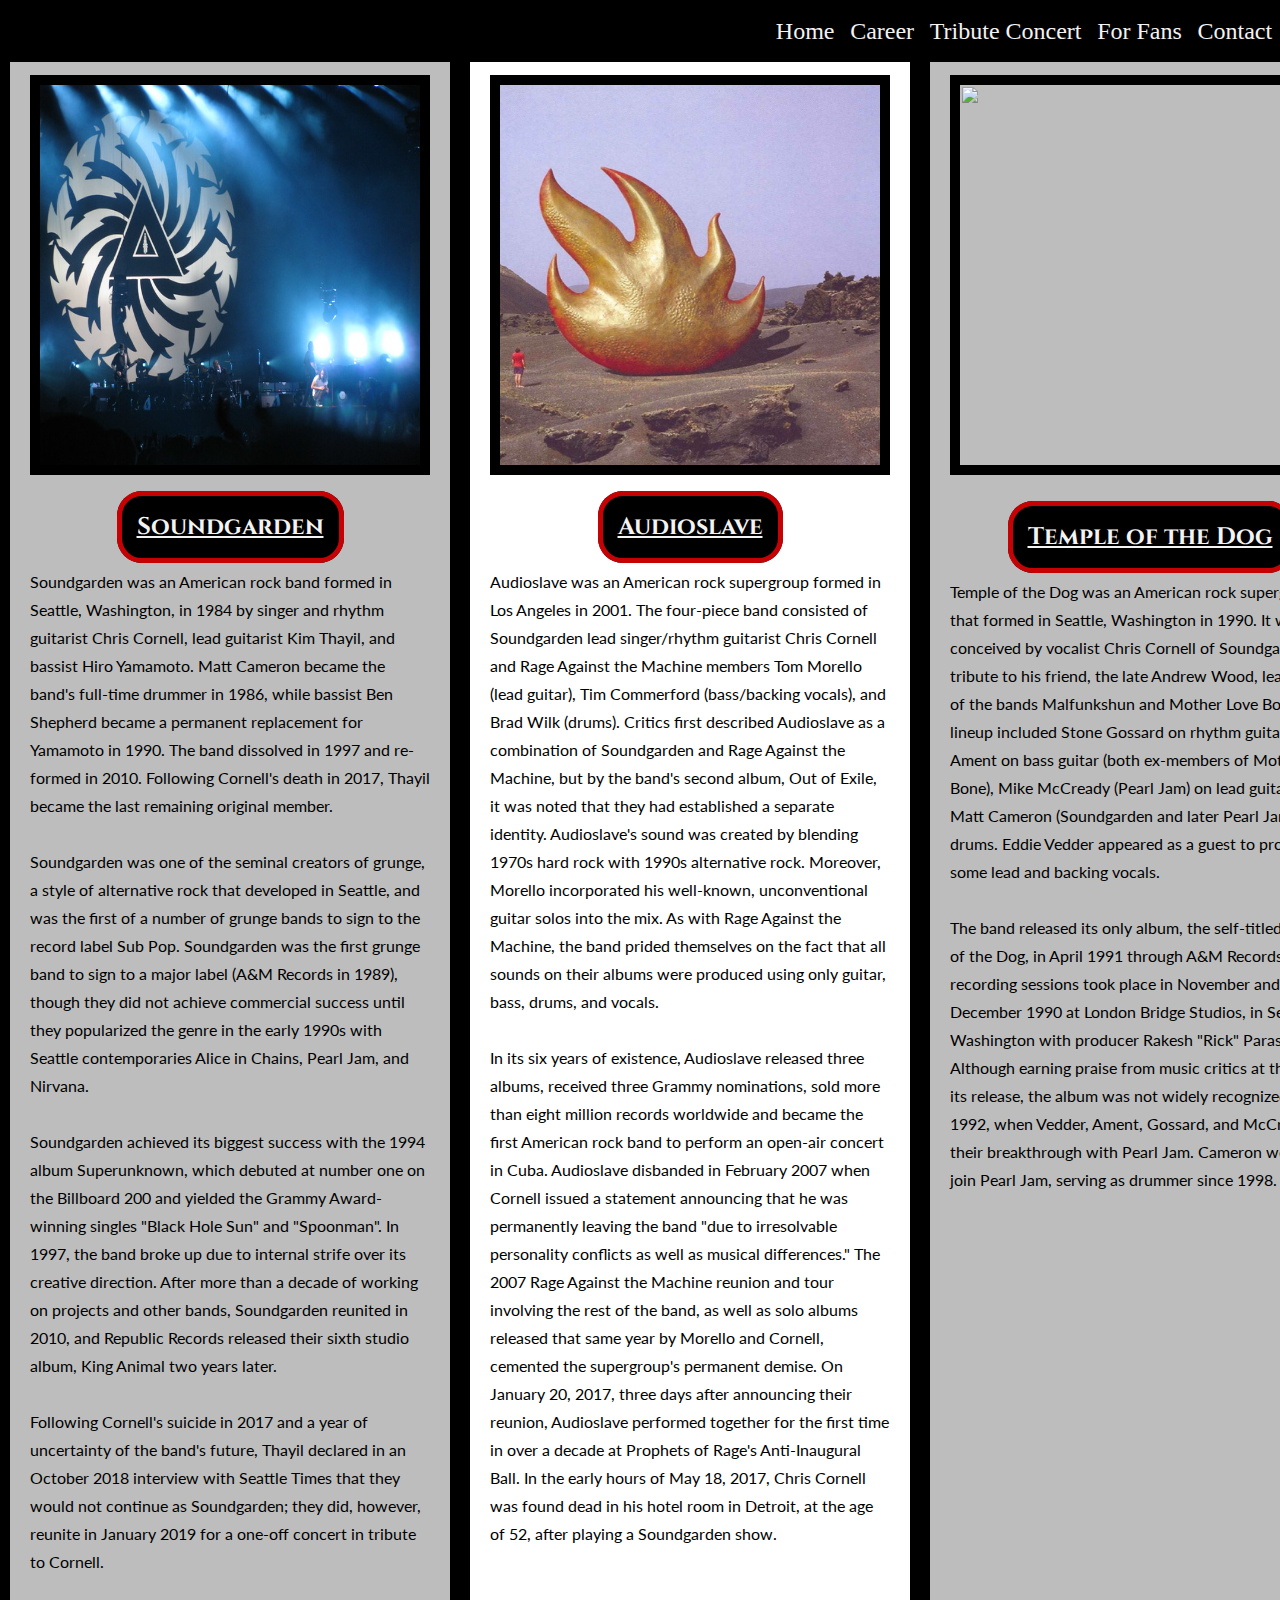
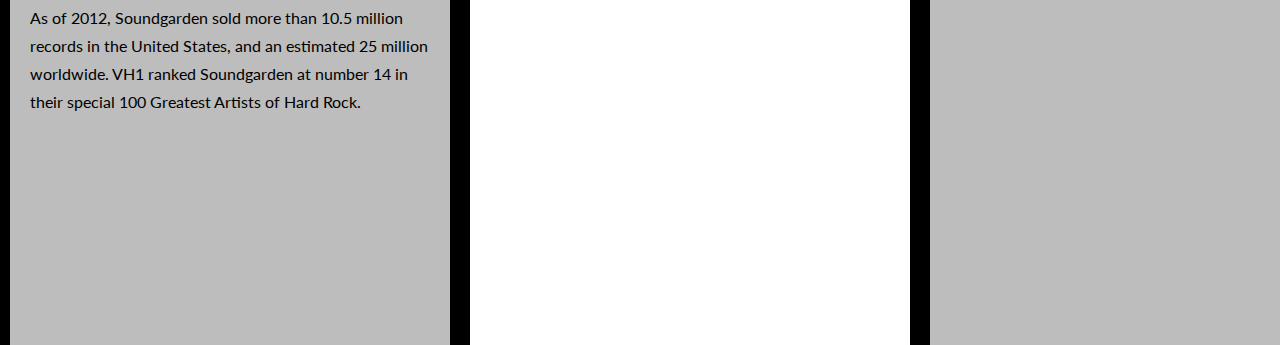
==== career.html @ 428197c6 "second push" ====
<!DOCTYPE html>
<html>
<head>
    <title>Chris Cornell Tribute</title>
    <link href="css/style.css" rel="stylesheet">
    <link href="https://fonts.googleapis.com/css?family=Cinzel|Old+Standard+TT:700" rel="stylesheet">
    <link href="https://fonts.googleapis.com/css?family=Lato" rel="stylesheet">
    <link href="https://fonts.googleapis.com/css?family=ZCOOL+QingKe+HuangYou" rel="stylesheet">
    <link href="https://fonts.googleapis.com/css?family=Righteous|ZCOOL+QingKe+HuangYou" rel="stylesheet">
</head>
    
<body>
    
    <nav>
        <ul>
            <li><a href="index.html"> Home</a></li>
            <li><a href="career.html">Career</a></li>
            <li><a href="tribute.html">Tribute Concert</a></li>
            <li><a href="fans.html">For Fans</a></li>
            <li><a href="contact.html">Contact</a></li>
        </ul>
    </nav>
    <section id="bands">
        <article>
            <img id="careerimg" src="img/sgardenflickr.jpg" width="400" height="400" alt="">
            <h1><a class="bandlinks" href="https://en.wikipedia.org/wiki/Soundgarden">Soundgarden</a></h1>
            <p>Soundgarden was an American rock band formed in Seattle, Washington, in 1984 by singer and rhythm guitarist Chris Cornell, lead guitarist Kim Thayil, and bassist Hiro Yamamoto. Matt Cameron became the band's full-time drummer in 1986, while bassist Ben Shepherd became a permanent replacement for Yamamoto in 1990. The band dissolved in 1997 and re-formed in 2010. Following Cornell's death in 2017, Thayil became the last remaining original member.</p>
            <br>
            <p>Soundgarden was one of the seminal creators of grunge, a style of alternative rock that developed in Seattle, and was the first of a number of grunge bands to sign to the record label Sub Pop. Soundgarden was the first grunge band to sign to a major label (A&M Records in 1989), though they did not achieve commercial success until they popularized the genre in the early 1990s with Seattle contemporaries Alice in Chains, Pearl Jam, and Nirvana.</p>
            <br>
            <p>Soundgarden achieved its biggest success with the 1994 album Superunknown, which debuted at number one on the Billboard 200 and yielded the Grammy Award-winning singles "Black Hole Sun" and "Spoonman". In 1997, the band broke up due to internal strife over its creative direction. After more than a decade of working on projects and other bands, Soundgarden reunited in 2010, and Republic Records released their sixth studio album, King Animal two years later.</p>
            <br>
            <p>Following Cornell's suicide in 2017 and a year of uncertainty of the band's future, Thayil declared in an October 2018 interview with Seattle Times that they would not continue as Soundgarden; they did, however, reunite in January 2019 for a one-off concert in tribute to Cornell.</p>
            <br>
            <p>As of 2012, Soundgarden sold more than 10.5 million records in the United States, and an estimated 25 million worldwide. VH1 ranked Soundgarden at number 14 in their special 100 Greatest Artists of Hard Rock.</p>
        </article>
        <article>
            <img id="careerimg" src="img/audiosflickr.jpg" width="400" height="400" alt="">
            <h1><a class="bandlinks" href="https://en.wikipedia.org/wiki/Audioslave">Audioslave</a></h1>
            <p>Audioslave was an American rock supergroup formed in Los Angeles in 2001. The four-piece band consisted of Soundgarden lead singer/rhythm guitarist Chris Cornell and Rage Against the Machine members Tom Morello (lead guitar), Tim Commerford (bass/backing vocals), and Brad Wilk (drums). Critics first described Audioslave as a combination of Soundgarden and Rage Against the Machine, but by the band's second album, Out of Exile, it was noted that they had established a separate identity. Audioslave's sound was created by blending 1970s hard rock with 1990s alternative rock. Moreover, Morello incorporated his well-known, unconventional guitar solos into the mix. As with Rage Against the Machine, the band prided themselves on the fact that all sounds on their albums were produced using only guitar, bass, drums, and vocals.</p>
            <br>
            <p>In its six years of existence, Audioslave released three albums, received three Grammy nominations, sold more than eight million records worldwide and became the first American rock band to perform an open-air concert in Cuba. Audioslave disbanded in February 2007 when Cornell issued a statement announcing that he was permanently leaving the band "due to irresolvable personality conflicts as well as musical differences." The 2007 Rage Against the Machine reunion and tour involving the rest of the band, as well as solo albums released that same year by Morello and Cornell, cemented the supergroup's permanent demise. On January 20, 2017, three days after announcing their reunion, Audioslave performed together for the first time in over a decade at Prophets of Rage's Anti-Inaugural Ball. In the early hours of May 18, 2017, Chris Cornell was found dead in his hotel room in Detroit, at the age of 52, after playing a Soundgarden show.</p>
        </article>
        <article>
            <img id="careerimg" src="img/templeofthedog.jpg" width="400" height="400" alt="">
            <h1><a class="bandlinks" href="https://en.wikipedia.org/wiki/Temple_of_the_Dog">Temple of the Dog</a></h1>
            <p>Temple of the Dog was an American rock supergroup that formed in Seattle, Washington in 1990. It was conceived by vocalist Chris Cornell of Soundgarden as a tribute to his friend, the late Andrew Wood, lead singer of the bands Malfunkshun and Mother Love Bone. The lineup included Stone Gossard on rhythm guitar, Jeff Ament on bass guitar (both ex-members of Mother Love Bone), Mike McCready (Pearl Jam) on lead guitar, and Matt Cameron (Soundgarden and later Pearl Jam) on drums. Eddie Vedder appeared as a guest to provide some lead and backing vocals.</p>
            <br>
            <p>The band released its only album, the self-titled Temple of the Dog, in April 1991 through A&M Records. The recording sessions took place in November and December 1990 at London Bridge Studios, in Seattle, Washington with producer Rakesh "Rick" Parashar. Although earning praise from music critics at the time of its release, the album was not widely recognized until 1992, when Vedder, Ament, Gossard, and McCready had their breakthrough with Pearl Jam. Cameron would later join Pearl Jam, serving as drummer since 1998.</p>
        </article>
    </section>
    
    <footer></footer>
    
</body>
</html>
---- css/style.css ----
* {
    margin: 0;
    padding: 0;
    line-height: 1.75;
    box-sizing: border-box;
}

html {
    font-size: 16px;
}

body {
    font-family: Verdana, Geneva, sans-serif;
}

h1 {
    font-size: 3.5rem;
}

p {
    font-size: 1.125rem;
}

nav {
    text-align: center;
    position: fixed;
    top: 0;
    width: 100%;
    background: rgba(0, 0, 0);
}

nav ul {
    display: flex;
    padding-left: 60%;
    justify-content: flex-end;
    /* remove bullets */
    list-style-type: none;
    font-family: 'Old Standard TT', serif;
}

nav ul li{
    flex-grow: 1;
    font-family: 'Old Standard TT', serif;
    font-size: 1.5rem;
}

nav ul li:first-child{
    flex-grow: 1;
}

nav ul a:link {
    /* remove underline */
    text-decoration: none;
    color: #F3F3F3;
    display: block;
    padding: 10px 0;
}

nav ul a:visited {
    color: #717171;
}

nav ul a:hover {
    /* border-bottom: 1px solid red; */
    background: #DADADA;
    color: #000000;
    text-decoration: underline;
    border-radius: 50px;
}

#bio {
    padding: 25px 100px 25px 100px;
    width: 100%;
    height: 100vh;
    background-color: #000000;
    background-image: url(../img/chriscornell3.1.jpg);
    background-repeat: no-repeat;
    background-size: contain;
    background-position: right;
}

#bio h1 {
    color: #DBDBDB;
    font-family: 'Cinzel', serif;
}

#bio p {
    color: #DBDBDB;
    font-family: 'Lato', sans-serif;
    width: 50%;
}

#bands {
    margin: 55px 0 0 0;
    display: flex;
    justify-content: space-between;
}

#bands article {
    width: 49vw;
    height: 210vh;
    padding: 20px;
   /* overflow: auto; */
    text-align: center;
    border-left: solid 10px #000000;
    border-right: solid 10px #000000;
}

#bands article h1 {
    font-size: 1.5em;
    text-align: center;
    margin: 20px;
}

#bands article p, article h1 {
    text-align: left;
    font-size: 1rem;
    font-family: 'Lato', sans-serif;
}

#bands article:first-child {
    background: #BDBDBD;
}

#bands article:last-child {
    background: #BDBDBD;
}

.wiki {
    color: #F3F3F3;
    border: solid 5px #C70205;
    border-radius: 25px;
    font-family: 'Cinzel', serif;
    font-size: 1rem;
    padding: 10px;
}

.wiki:hover {
    background: #DADADA;
    color: #000000;
    text-decoration: underline;
    border: solid 5px #C70205;
}

.bandlinks {
    padding: 15px;
    background-color: #000000;
    color: #F3F3F3;
    border: solid 5px #C70205;
    border-radius: 25px;
    font-family: 'Cinzel', serif;
    font-size: 1.5rem;
}

.bandlinks:hover {
    /* border-bottom: 1px solid red; */
    background: #DADADA;
    color: #000000;
    text-decoration: underline;
    border: solid 5px #C70205;
}

#careerimg {
    border: solid 10px #000000;
}

#signup {
    margin-top: 50px;
    margin-left: 50px;
    width: 50%;
}

input[type=text] {
  width: 75%;
  padding: 8px 20px;
  margin: 8px 0;
  box-sizing: border-box;
  font-size: 1.05rem;
}

input[type=email] {
  width: 75%;
  padding: 8px 20px;
  margin: 8px 0;
  box-sizing: border-box;
  font-size: 1.05rem;
}

input[type=password] {
  width: 75%;
  padding: 8px 20px;
  margin: 8px 0;
  box-sizing: border-box;
  font-size: 1.05rem;
}

input[type=date] {
  width: 75%;
  padding: 8px 20px;
  margin: 8px 0;
  box-sizing: border-box;
  font-size: 1.05rem;
}

input[type=checkbox] {
  width: 5%;
  padding: 8px 20px;
  margin: 2px;
  box-sizing: border-box;
  font-size: 1.05rem;
}



.banddd {
    
}

/* Media Queries */
/* https://www.w3schools.com/css/css_rwd_mediaqueries.asp */

@media screen and (max-width: 750px){
    html {
        font-size: 14px;
    }
    
    header {
        text-align: center;
    }
    
    #bands {
        flex-direction: column;
        padding-top: 30px;
    }
    
    #bands article {
        width: 100vw;
        height: auto;
        overflow: visible;
    }
    
    #bands article:first-child {
        background: #BDBDBD;
    
    }

    #bands article:last-child {
        background: #BDBDBD;
    }
     
    #images {
        flex-direction: column;
        text-align: center;
    }
    
}
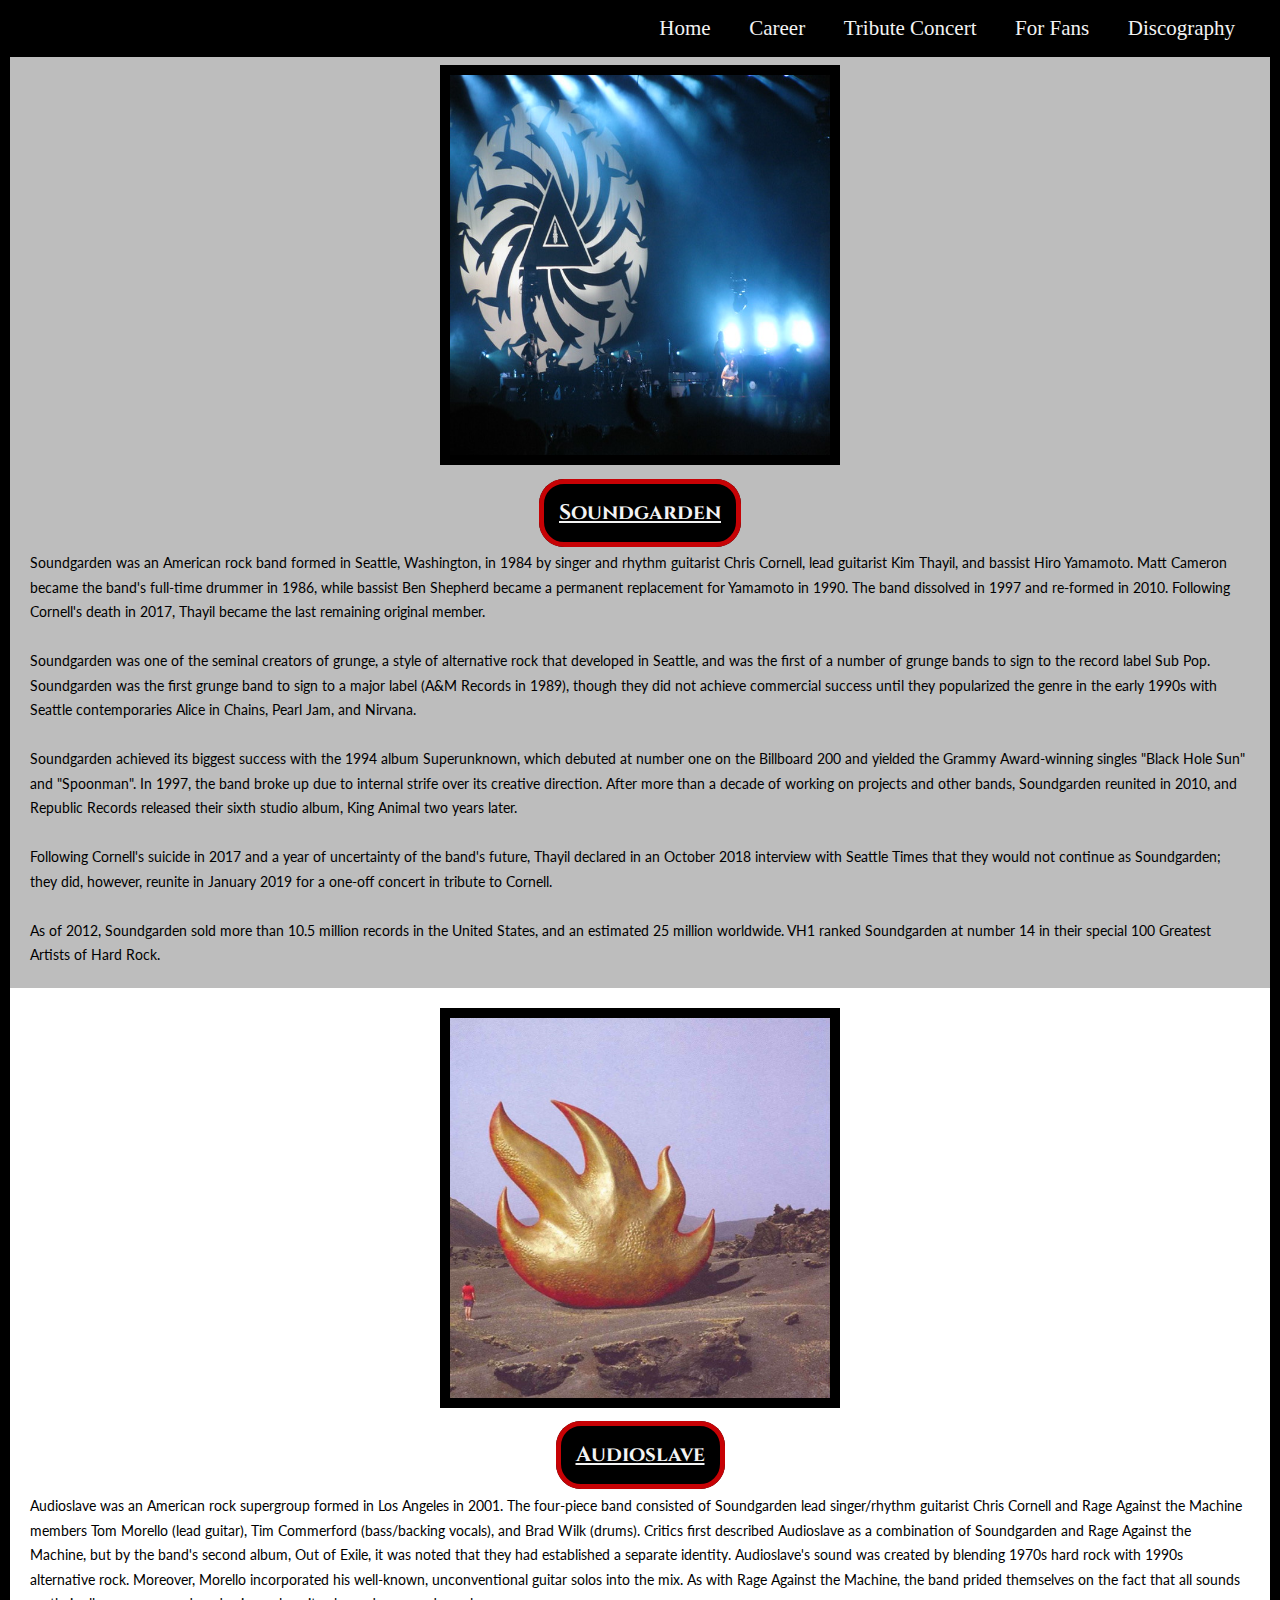
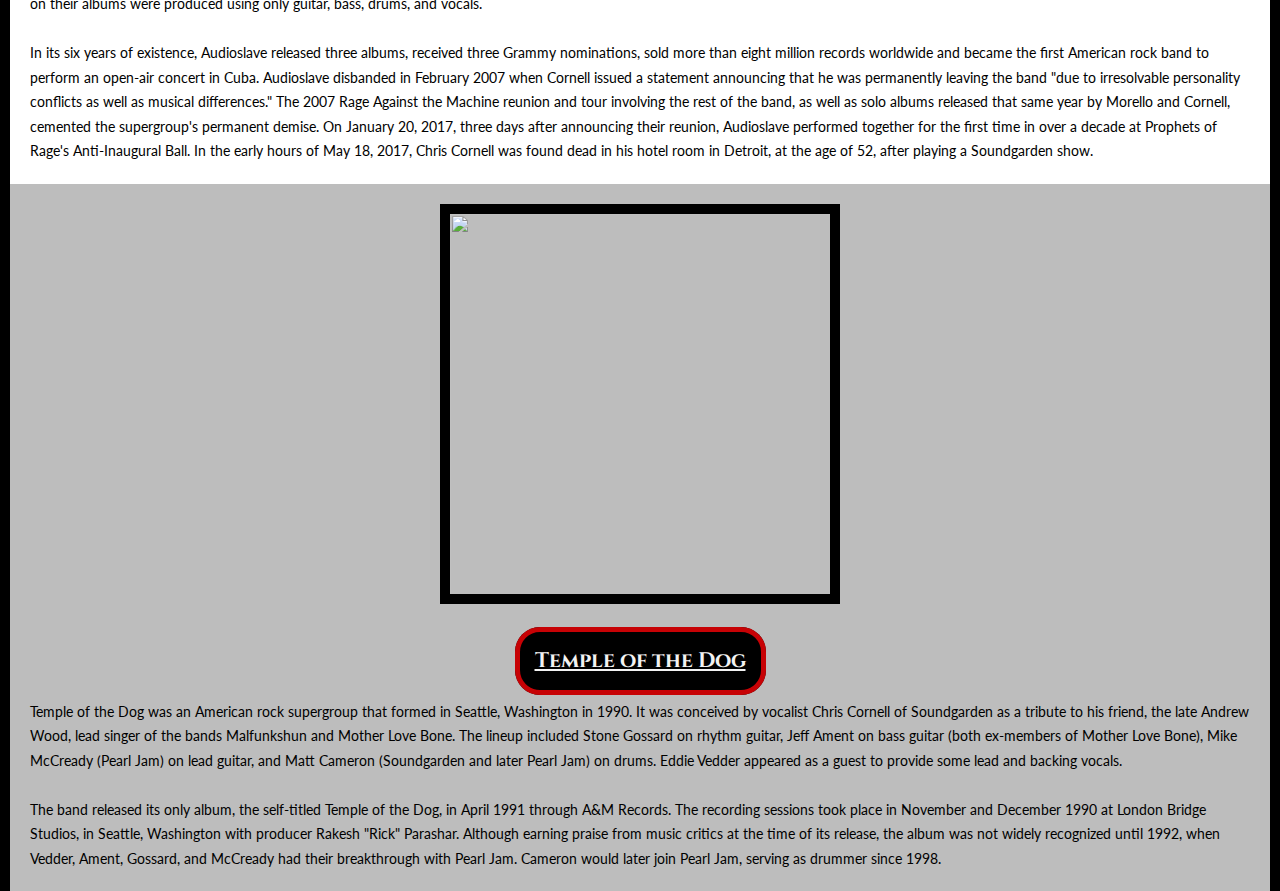
==== commit 3b1b3b12: "3rd commit" ====
--- a/career.html
+++ b/career.html
@@ -17,7 +17,7 @@
             <li><a href="career.html">Career</a></li>
             <li><a href="tribute.html">Tribute Concert</a></li>
             <li><a href="fans.html">For Fans</a></li>
-            <li><a href="contact.html">Contact</a></li>
+            <li><a href="discography.html">Discography</a></li>
         </ul>
     </nav>
     <section id="bands">
--- a/css/style.css
+++ b/css/style.css
@@ -27,11 +27,13 @@
     top: 0;
     width: 100%;
     background: rgba(0, 0, 0);
+    z-index: 100;
 }
 
 nav ul {
     display: flex;
-    padding-left: 60%;
+    padding-left: 50%;
+    padding-right: 2%;
     justify-content: flex-end;
     /* remove bullets */
     list-style-type: none;
@@ -68,10 +70,14 @@
     border-radius: 50px;
 }
 
+#body1 {
+    background-color: #000000;
+}
+
 #bio {
-    padding: 25px 100px 25px 100px;
+    padding: 25px 100px 170px 100px;
     width: 100%;
-    height: 100vh;
+    height: 100%;
     background-color: #000000;
     background-image: url(../img/chriscornell3.1.jpg);
     background-repeat: no-repeat;
@@ -91,21 +97,25 @@
 }
 
 #bands {
-    margin: 55px 0 0 0;
+    margin: 15px 0 0 0;
     display: flex;
     justify-content: space-between;
 }
 
 #bands article {
     width: 49vw;
-    height: 210vh;
+    height: 180vh;
     padding: 20px;
    /* overflow: auto; */
     text-align: center;
     border-left: solid 10px #000000;
     border-right: solid 10px #000000;
 }
-
+.bandsh1{
+    color: #F3F3F3;
+    padding-left: 50px;
+    font-family: 'Cinzel', serif;
+}
 #bands article h1 {
     font-size: 1.5em;
     text-align: center;
@@ -126,9 +136,20 @@
     background: #BDBDBD;
 }
 
+#bands article:nth-of-type(2) {
+    background-color: #fff;
+}
+
+#signup {
+    display: flex;
+    justify-content: space-between;
+    background-color: #000000; 
+}
+
 .wiki {
     color: #F3F3F3;
     border: solid 5px #C70205;
+    background-color: #000;
     border-radius: 25px;
     font-family: 'Cinzel', serif;
     font-size: 1rem;
@@ -164,62 +185,155 @@
     border: solid 10px #000000;
 }
 
-#signup {
-    margin-top: 50px;
-    margin-left: 50px;
-    width: 50%;
-}
+#fanimg {
+    width: 110vw;
+    height: 150vh;
+    padding-top: 80px;
+    background-color: #000000;
+    background-image: url(../img/cornellstatue.jpg);
+    background-repeat: no-repeat;
+    background-size: cover;
+    background-position: center center;
+}
+
+
+#a1 {
+    margin-top: 55px;
+    margin-left: 45px;
+    width: 100%;
+    background-color: #000000;
+    color: #DADADA;
+}
+
 
 input[type=text] {
-  width: 75%;
+  width: 50%;
+  padding: 6px 20px;
+  margin: 8px 0;
+  box-sizing: border-box;
+  font-size: 1.05rem;
+  background-color: #DADADA;
+  position: relative;
+  top: -30px;
+}
+
+input[type=email] {
+  width: 50%;
+  padding: 6px 20px;
+  margin: 8px 0;
+  box-sizing: border-box;
+  font-size: 1.05rem;
+  background-color: #DADADA;
+  position: relative;
+  top: -30px;
+}
+
+input[type=password] {
+  width: 50%;
+  padding: 6px 20px;
+  margin: 8px 0;
+  box-sizing: border-box;
+  font-size: 1.05rem;
+  background-color: #DADADA;
+  position: relative;
+  top: -30px;
+}
+
+input[type=date] {
+  width: 40%;
+  padding: 6px 20px;
+  margin: 8px 0;
+  box-sizing: border-box;
+  font-size: 1.05rem;
+  background-color: #DADADA;
+  position: relative;
+  top: -30px;
+}
+
+input[type=submit] {
+  width: 300px;
   padding: 8px 20px;
   margin: 8px 0;
-  box-sizing: border-box;
-  font-size: 1.05rem;
-}
-
-input[type=email] {
-  width: 75%;
+  border-radius: 25px;
+  box-sizing: border-box;
+  font-size: 1.25rem;
+  font-weight: bold;
+  justify-content: center;
+  text-decoration: underline;
+}
+
+input[type=submit]:hover {
+  width: 300px;
   padding: 8px 20px;
   margin: 8px 0;
-  box-sizing: border-box;
-  font-size: 1.05rem;
-}
-
-input[type=password] {
-  width: 75%;
-  padding: 8px 20px;
-  margin: 8px 0;
-  box-sizing: border-box;
-  font-size: 1.05rem;
-}
-
-input[type=date] {
-  width: 75%;
-  padding: 8px 20px;
-  margin: 8px 0;
-  box-sizing: border-box;
-  font-size: 1.05rem;
-}
-
-input[type=checkbox] {
-  width: 5%;
-  padding: 8px 20px;
-  margin: 2px;
-  box-sizing: border-box;
-  font-size: 1.05rem;
-}
-
-
-
-.banddd {
-    
-}
+  border-radius: 25px;
+  box-sizing: border-box;
+  font-size: 1.25rem;
+  background-color: red;
+  font-weight: bold;
+  cursor: pointer;
+}
+
+.checkboxContainer input {
+    display: none;
+    font-size: 1.15rem;
+}
+
+.checkboxContainer {
+    display: inline-block;
+    padding-left: 10px;
+    padding-bottom: 10px;
+    position: relative;
+    top: 5px;
+    cursor: pointer;
+    user-select: none;
+}
+
+.checkboxContainer .checkmark {
+    display: inline-block;
+    width: 25px;
+    height: 25px;
+    background: #eee;
+    position: relative;
+    left: -5px;
+    top: 4px;
+    padding-right: 15px;
+    border-radius: 6px;
+}
+
+.checkboxContainer input:checked + .checkmark {
+    background-color: #C70205;
+    border: 2px solid #fff;
+}
+
+.checkboxContainer:hover .checkmark {
+    background-color: #737373;
+}
+
+.checkboxContainer input:checked + .checkmark:after {
+    content: "";
+    position: absolute;
+    height: 4px;
+    width: 12px;
+    border-left: 2px solid #fff;
+    border-bottom: 2px solid #fff;
+    top: 40%;
+    left: 55%;
+    transform: translate(-50%,-50%) rotate(-45deg);
+}
+
+.banddds {
+    font-size: 1.45rem;
+    position: relative;
+    top: -15px;
+}
+
+
 
 /* Media Queries */
 /* https://www.w3schools.com/css/css_rwd_mediaqueries.asp */
 
-@media screen and (max-width: 750px){
+@media screen and (max-width: 1400px){
     html {
         font-size: 14px;
     }
@@ -253,4 +367,60 @@
         text-align: center;
     }
     
+}
+
+@media screen and (max-width: 768px){
+    nav {
+        text-align: center;
+        position: fixed;
+        top: 0;
+        width: 100%;
+        background: rgba(0, 0, 0);
+        z-index: 100;
+    }
+
+    nav ul {
+        display: flex;
+        padding-left: 0;
+        /*justify-content: flex-end;*/
+        /* remove bullets */
+        list-style-type: none;
+        font-family: 'Old Standard TT', serif;
+        flex-direction: column;
+        justify-content: center;
+    }
+
+    nav ul li{
+        flex-grow: 1;
+        font-family: 'Old Standard TT', serif;
+        font-size: 1.5rem;
+    }
+
+    nav ul li:first-child{
+        flex-grow: 1;
+    }
+
+    nav ul a:link {
+        /* remove underline */
+        text-decoration: none;
+        color: #F3F3F3;
+        display: block;
+        padding: 10px 0;
+    }
+    
+    nav ul a:visited {
+        color: #717171;
+    }
+    
+    nav ul a:hover {
+        background: #DADADA;
+        color: #000000;
+        text-decoration: underline;
+        border-radius: 50px;
+    }
+    
+    #bio {
+        position: relative;
+        top: 200px;
+    }
 }